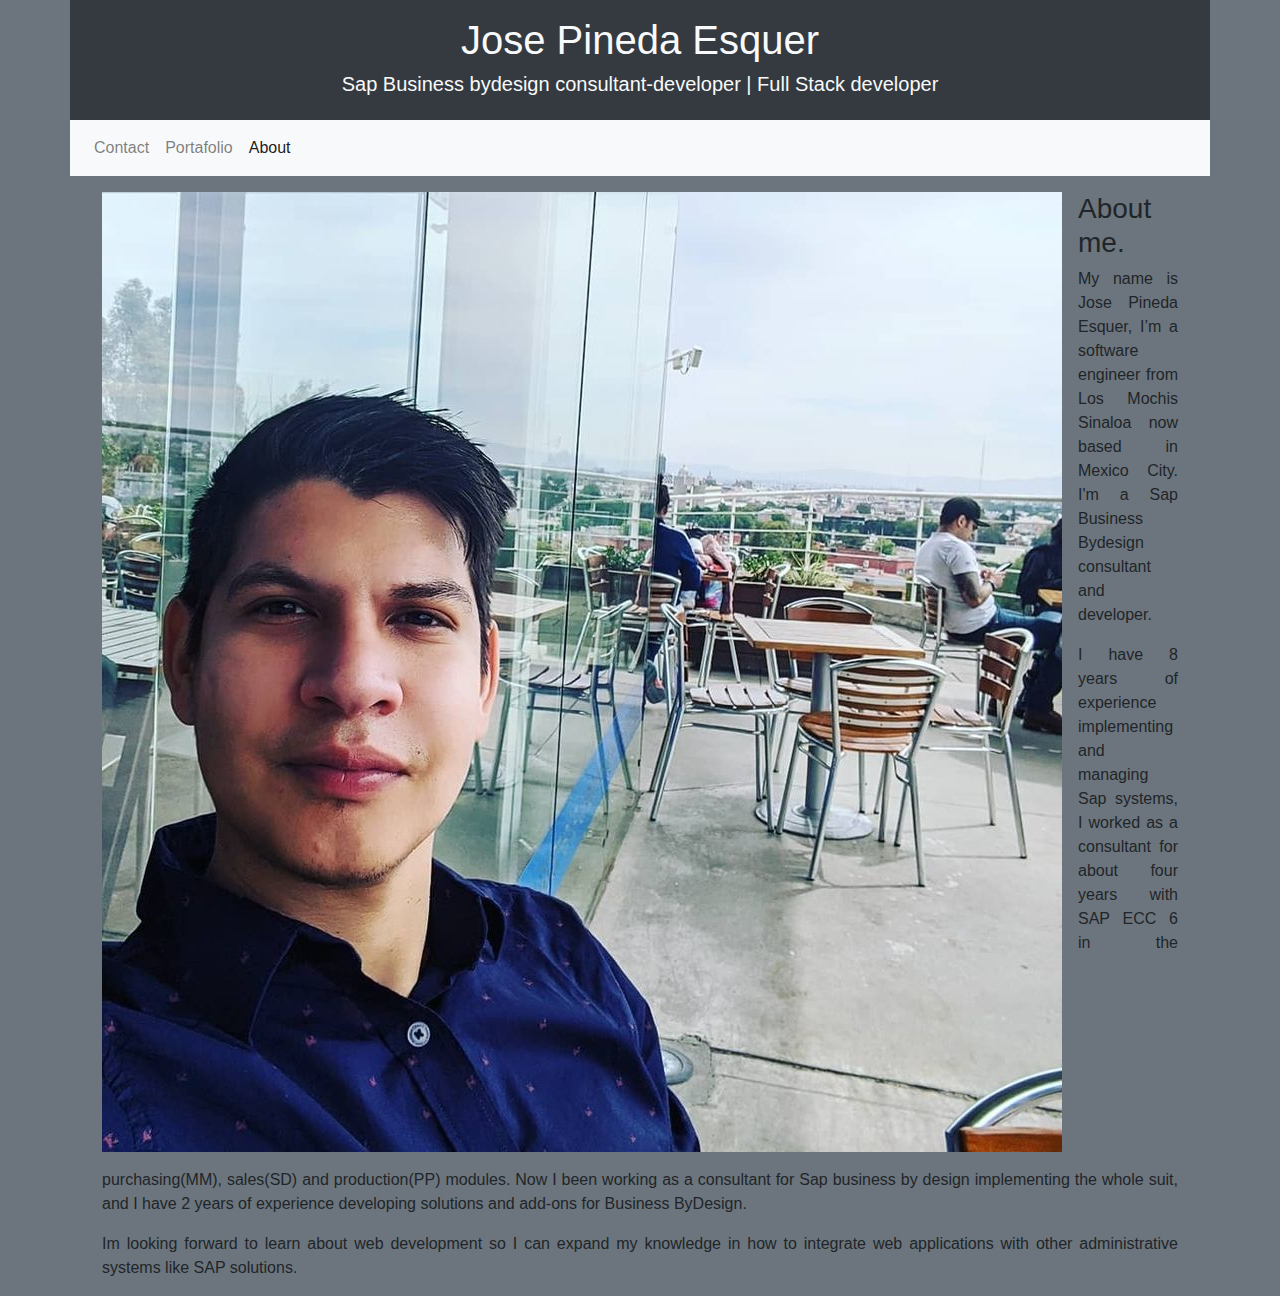
==== index.html @ 9bbe29f5 "Initial commit" ====
<!DOCTYPE html>
<html lang="en">
<head>
    <meta charset="UTF-8">
    <meta name="viewport" content="width=device-width, initial-scale=1.0">
    <title>MyPortapholio</title>
    <link rel="stylesheet" href="img\reset200802.css">
    <link rel="stylesheet" href="https://stackpath.bootstrapcdn.com/bootstrap/4.5.2/css/bootstrap.min.css" integrity="sha384-JcKb8q3iqJ61gNV9KGb8thSsNjpSL0n8PARn9HuZOnIxN0hoP+VmmDGMN5t9UJ0Z" crossorigin="anonymous">
    <link rel="stylesheet" href="Style.css" >
    
</head>

<body class="container bg-secondary">


  <header class="row bg-dark text-center text-light p-3 ">
    <h1 class="col-12">Jose Pineda Esquer</h1>
    <h2 class="h5 col-12">Sap Business bydesign consultant-developer | Full Stack developer</h2>
 </header >

        <nav class="navbar navbar-expand-lg navbar-light bg-light row">
                    
            <div id="navbarSupportedContent">
                <ul class="navbar-nav mr-auto">
                    <li >
                      <a class="nav-link" href="contact.html">Contact <span class="sr-only">(current)</span></a>
                    </li>
                    <li class="nav-item">
                        <a class="nav-link" href="portafolio.html">Portafolio</a>
                    </li>
                    <li class="nav-item active">
                        <a class="nav-link" href="">About<span class="sr-only">(current)</span></a>
                    </li>
                </ul>
            </div>
        </nav>
        

        <section class="row bg-mine" >

          <section class="col-lg-12 col-md-11 col-sm-4 px-3">

                          <div class="d-none d-sm-block d-sm-none d-md-block">
                            
                          </div>  
                        <div>
                           <img src="img\peps.jpg" alt="Me" class="mainpicture p-3 bg-transparent float-left">
                        </div>  
                        <p class="h3 pt-3">About me.</p>
                        <p class="px-3 text-justify">My name is Jose Pineda Esquer, I’m a software engineer from Los Mochis Sinaloa now based in Mexico City. I'm a Sap Business Bydesign consultant and developer.</p>

                        <p class="px-3 text-justify">I have 8 years of experience implementing and managing Sap systems, I worked as a consultant for about four years with SAP ECC 6 in the purchasing(MM), sales(SD) and production(PP) modules. Now I been working as a consultant for Sap business by design implementing the whole suit, and I have 2 years of experience developing solutions and add-ons for Business ByDesign. </p>

                        <p class="px-3 text-justify"> Im looking forward to learn about web development so I can expand my knowledge in how to integrate web applications with other administrative systems like SAP solutions.</p>
                      
                      
                    
           </section>
        
        </section>

   
    
</body>
</html>
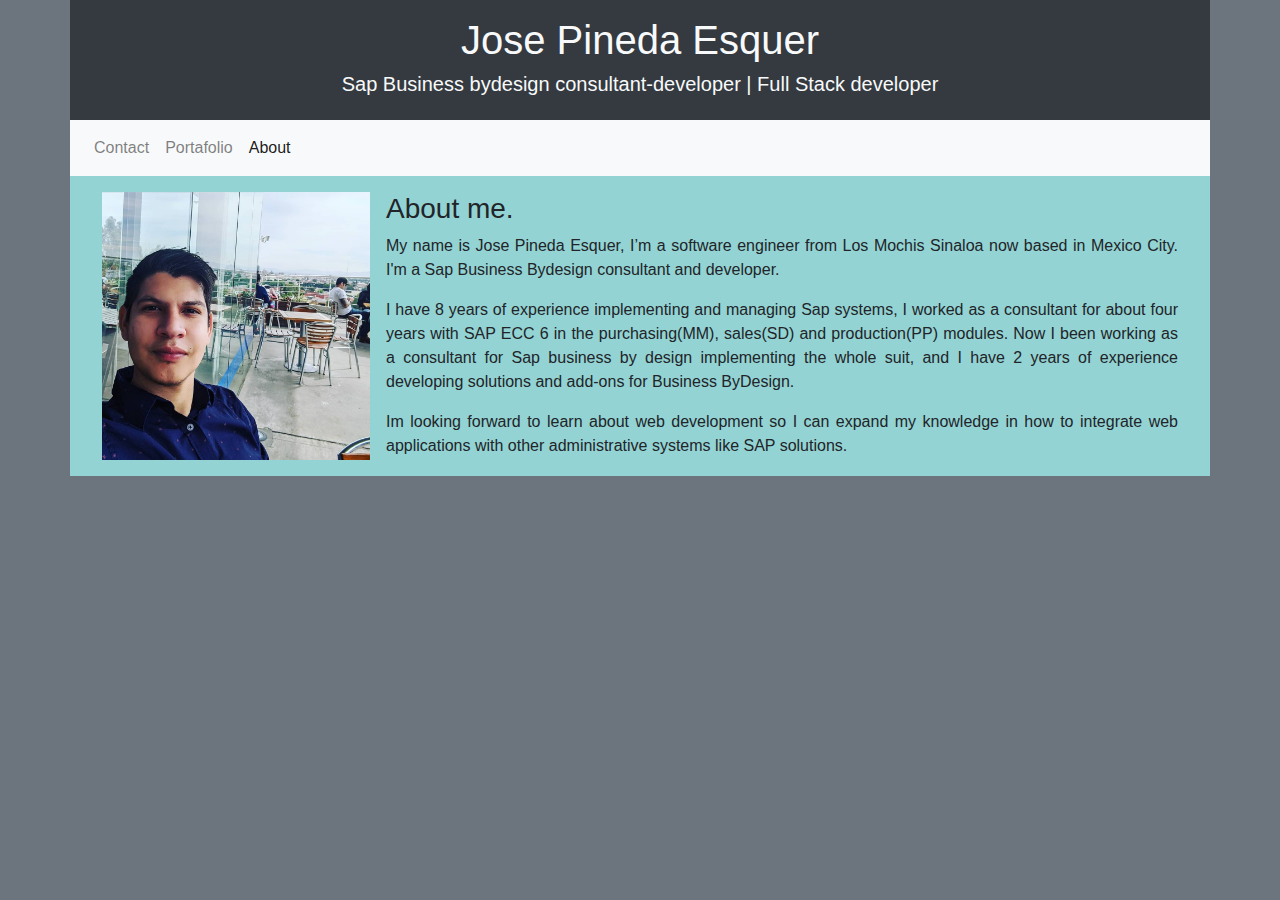
==== commit 065538ff: "fixing main image size" ====
--- a/index.html
+++ b/index.html
@@ -44,7 +44,7 @@
                             
                           </div>  
                         <div>
-                           <img src="img\peps.jpg" alt="Me" class="mainpicture p-3 bg-transparent float-left">
+                           <img src="img\peps.jpg" alt="Me" class=" p-3 bg-transparent float-left mainpicture">
                         </div>  
                         <p class="h3 pt-3">About me.</p>
                         <p class="px-3 text-justify">My name is Jose Pineda Esquer, I’m a software engineer from Los Mochis Sinaloa now based in Mexico City. I'm a Sap Business Bydesign consultant and developer.</p>
--- a/Style.css
+++ b/Style.css
@@ -0,0 +1,25 @@
+
+@import url("https://fonts.googleapis.com/css2?family=Barlow+Condensed:wght@300&display=swap");
+
+.mainpicture{
+
+    width: 300px;
+    
+   margin: 0%;
+   padding: 0%;
+   
+    
+
+}
+
+.bg-mine
+{
+    background-color: rgb(148, 211, 211);
+}
+
+
+
+body{
+
+    overflow: scroll;
+}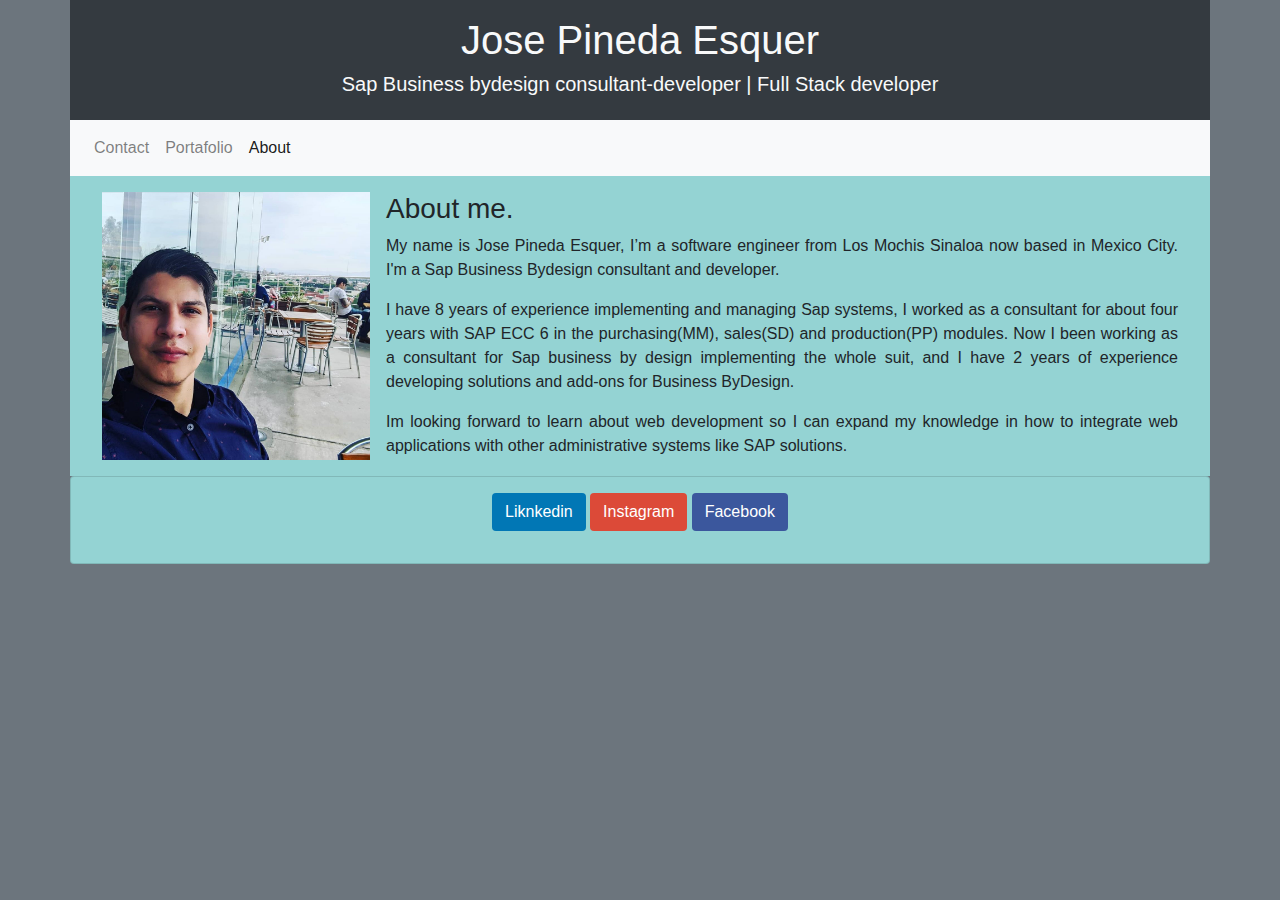
==== commit 84da8e27: "Added social media" ====
--- a/index.html
+++ b/index.html
@@ -4,10 +4,17 @@
     <meta charset="UTF-8">
     <meta name="viewport" content="width=device-width, initial-scale=1.0">
     <title>MyPortapholio</title>
-    <link rel="stylesheet" href="img\reset200802.css">
+    <link rel="stylesheet" href="img/reset200802.css">
     <link rel="stylesheet" href="https://stackpath.bootstrapcdn.com/bootstrap/4.5.2/css/bootstrap.min.css" integrity="sha384-JcKb8q3iqJ61gNV9KGb8thSsNjpSL0n8PARn9HuZOnIxN0hoP+VmmDGMN5t9UJ0Z" crossorigin="anonymous">
     <link rel="stylesheet" href="Style.css" >
+    <!--Buttons for social media-->
     
+    
+    <link href='https://cdnjs.cloudflare.com/ajax/libs/font-awesome/4.0.3/css/font-awesome.css'>
+    
+    
+    <!--Icons-->
+       
 </head>
 
 <body class="container bg-secondary">
@@ -44,7 +51,7 @@
                             
                           </div>  
                         <div>
-                           <img src="img\peps.jpg" alt="Me" class=" p-3 bg-transparent float-left mainpicture">
+                           <img src="img/peps.jpg" alt="Me" class=" p-3 bg-transparent float-left mainpicture">
                         </div>  
                         <p class="h3 pt-3">About me.</p>
                         <p class="px-3 text-justify">My name is Jose Pineda Esquer, I’m a software engineer from Los Mochis Sinaloa now based in Mexico City. I'm a Sap Business Bydesign consultant and developer.</p>
@@ -60,6 +67,26 @@
         </section>
 
    
-    
+        <footer class="row bg-mine text-center text-light p-3 card">
+          <ul>
+
+            <!--Linked in-->
+            <button type="button" class="btn  btn-linkedin">
+              <a href="https://www.linkedin.com/in/jose-pineda-esquer-3943b274/" class="fa fa-linkedin shad">Liknkedin</a>
+            </button>
+            <!--Instagram-->
+             <button type="button" class="btn btn-instagram">
+               <a href="https://www.instagram.com/pepo_pics/?hl=en" class="fa fa-instagram shad">Instagram</a>
+             </button> 
+           
+                  <!--Facebook-->
+              <button type="button" class="btn btn-facebook">
+              <a href="https://www.facebook.com/jose.pineda.9862" class="fa fa-facebook shad">Facebook</a>
+              </button>
+             
+           
+            
+        </ul>
+        </footer>
 </body>
 </html>--- a/img/reset200802.css
+++ b/img/reset200802.css
@@ -0,0 +1,53 @@
+/* http://meyerweb.com/eric/tools/css/reset/ */
+/* v1.0 | 20080212 */
+
+html, body, div, span, applet, object, iframe,
+h1, h2, h3, h4, h5, h6, p, blockquote, pre,
+a, abbr, acronym, address, big, cite, code,
+del, dfn, em, font, img, ins, kbd, q, s, samp,
+small, strike, strong, sub, sup, tt, var,
+b, u, i, center,
+dl, dt, dd, ol, ul, li,
+fieldset, form, label, legend,
+table, caption, tbody, tfoot, thead, tr, th, td {
+	margin: 0;
+	padding: 0;
+	border: 0;
+	outline: 0;
+	font-size: 100%;
+	vertical-align: baseline;
+	background: transparent;
+}
+body {
+	line-height: 1;
+}
+ol, ul {
+	list-style: none;
+}
+blockquote, q {
+	quotes: none;
+}
+blockquote:before, blockquote:after,
+q:before, q:after {
+	content: '';
+	content: none;
+}
+
+/* remember to define focus styles! */
+:focus {
+	outline: 0;
+}
+
+/* remember to highlight inserts somehow! */
+ins {
+	text-decoration: none;
+}
+del {
+	text-decoration: line-through;
+}
+
+/* tables still need 'cellspacing="0"' in the markup */
+table {
+	border-collapse: collapse;
+	border-spacing: 0;
+}
--- a/Style.css
+++ b/Style.css
@@ -22,4 +22,215 @@
 body{
 
     overflow: scroll;
-}+}
+
+/*//////////////////////////////////////////////////*/  
+
+ .stretch-card>.card {
+     width: 100%;
+     min-width: 100%
+ }
+
+ 
+
+ .flex {
+     -webkit-box-flex: 1;
+     -ms-flex: 1 1 auto;
+     flex: 1 1 auto
+ }
+
+ @media (max-width:991.98px) {
+     .padding {
+         padding: 1.5rem
+     }
+ }
+
+ @media (max-width:767.98px) {
+     .padding {
+         padding: 1rem
+     }
+ }
+
+ .padding {
+     padding: 3rem
+ }
+ .card {
+    position: relative;
+    display: flex;
+    flex-direction: column;
+    min-width: 0;
+    word-wrap: break-word;
+        background-clip: border-box;
+    
+    border-radius: 1;
+}
+ .card {
+     box-shadow: none;
+     -webkit-box-shadow: none;
+     -moz-box-shadow: none;
+     -ms-box-shadow: none
+ }
+
+ 
+
+ .card .card-body {
+     padding: 1.25rem 1.75rem
+ }
+
+ .card .card-title {
+     color: #000000;
+     margin-bottom: 0.625rem;
+     text-transform: capitalize;
+     font-size: 0.875rem;
+     font-weight: 500
+ }
+
+ .card .card-description {
+     margin-bottom: .875rem;
+     font-weight: 400;
+     
+ }
+
+ .btn.btn-social-icon {
+     width: 50px;
+     height: 50px;
+     padding: 0
+ }
+
+ .template-demo>.btn {
+     margin-right: 0.5rem !important
+ }
+
+ .template-demo {
+     margin-top: 0.5rem !important
+ }
+
+ .btn.btn-rounded {
+     border-radius: 50px
+ }
+
+ .btn-outline-facebook {
+     border: 1px solid #3b579d;
+     color: #3b579d
+ }
+
+ .btn-outline-facebook:hover {
+     
+     color: #ffffff;
+ }
+
+ .btn-outline-youtube {
+     border: 1px solid #e52d27;
+     color: #e52d27
+ }
+
+ .btn-outline-twitter {
+     border: 1px solid #2caae1;
+     color: #2caae1
+ }
+
+ .btn-outline-dribbble {
+     border: 1px solid #ea4c89;
+     color: #ea4c89
+ }
+
+ .btn-outline-linkedin {
+     border: 1px solid #0177b5;
+     color:white;
+ }
+
+ .btn-outline-instagram {
+     border: 1px solid #dc4a38;
+     color: #dc4a38
+ }
+
+ .btn-outline-twitter:hover {
+     background: #2caae1;
+     color: #ffffff
+ }
+
+ .btn-outline-linkedin:hover {
+     background: #0177b5;
+     color: #ffffff
+ }
+
+ .btn-outline-youtube:hover {
+     background: #e52d27;
+     color: #ffffff
+ }
+
+ .btn-outline-instagram:hover {
+     background: #e52d27;
+     color: #ffffff
+ }
+
+ .btn-facebook {
+     background: #3b579d;
+     color: #ffffff
+ }
+
+ .btn-youtube {
+     background: #e52d27;
+     color: #ffffff
+ }
+
+ .btn-twitter {
+     background: #2caae1;
+     color: #ffffff
+ }
+
+ .btn-dribbble {
+     background: #ea4c89;
+     color: #ffffff
+ }
+
+ .btn-linkedin {
+     background: #0177b5;
+     color: #ffffff
+ }
+
+ .btn-instagram {
+     background: #dc4a38;
+     color: #ffffff
+ }
+
+ .btn-facebook:hover,
+ .btn-facebook:focus {
+     background: #2d4278;
+     color: #ffffff
+ }
+
+ .btn-youtube:hover,
+ .btn-youtube:focus {
+     background: #c21d17;
+     color: #ffffff
+ }
+
+ .btn-twitter:hover,
+ .btn-twitter:focus {
+     background: #1b8dbf;
+     color: #ffffff
+ }
+
+ .btn-dribbble:hover,
+ .btn-dribbble:focus {
+     background: #e51e6b;
+     color: #ffffff
+ }
+
+ .btn-linkedin:hover,
+ .btn-linkedin:focus {
+     background: #015682;
+     color: #ffffff
+ }
+
+ .btn-instagram:hover,
+ .btn-instagram:focus {
+     background: #bf3322;
+     color: #ffffff
+ }
+
+ .shad{
+    text-shadow: 2px 2p black;
+    color: white;
+ }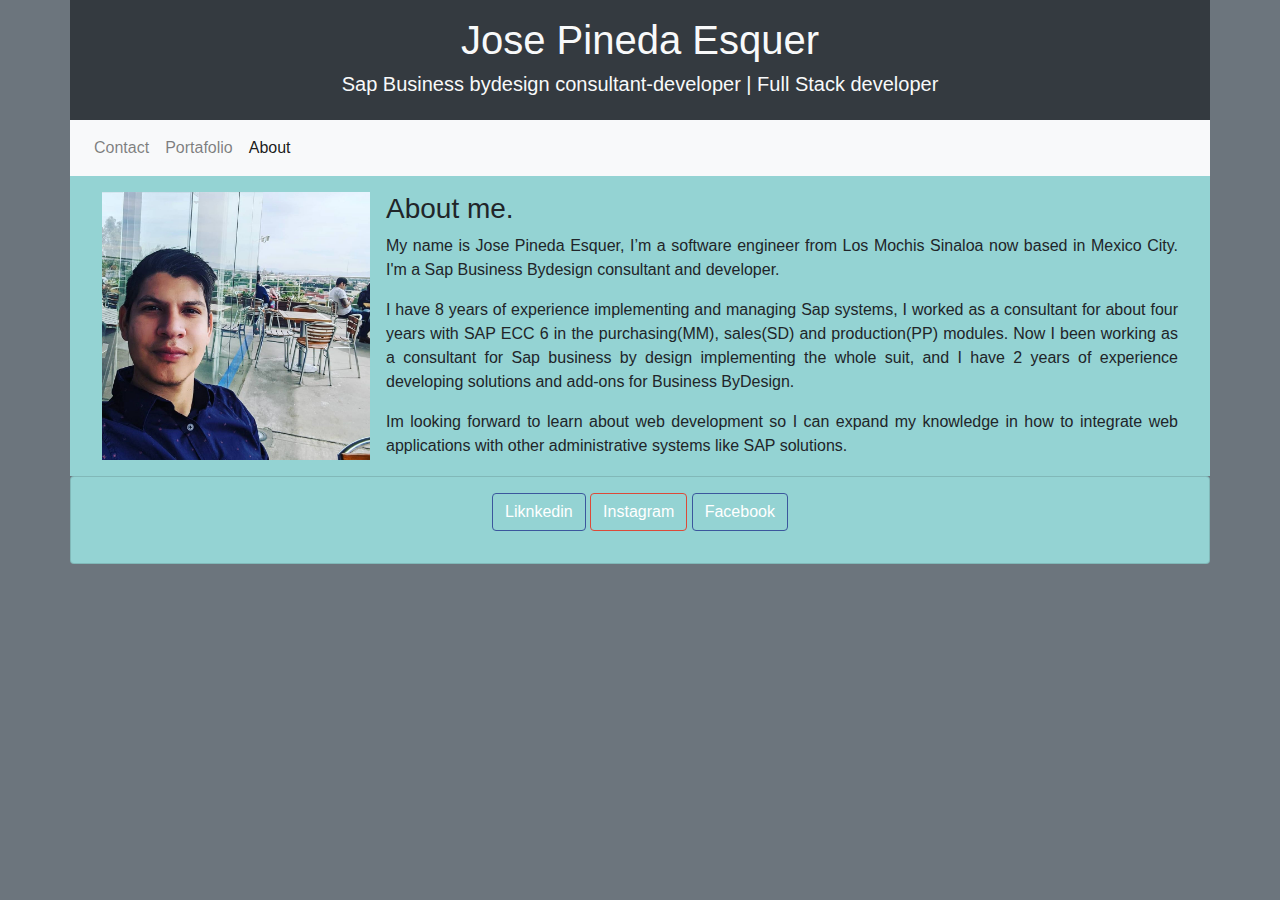
==== commit 7a85218a: "fixed footer labels" ====
--- a/index.html
+++ b/index.html
@@ -7,13 +7,6 @@
     <link rel="stylesheet" href="img/reset200802.css">
     <link rel="stylesheet" href="https://stackpath.bootstrapcdn.com/bootstrap/4.5.2/css/bootstrap.min.css" integrity="sha384-JcKb8q3iqJ61gNV9KGb8thSsNjpSL0n8PARn9HuZOnIxN0hoP+VmmDGMN5t9UJ0Z" crossorigin="anonymous">
     <link rel="stylesheet" href="Style.css" >
-    <!--Buttons for social media-->
-    
-    
-    <link href='https://cdnjs.cloudflare.com/ajax/libs/font-awesome/4.0.3/css/font-awesome.css'>
-    
-    
-    <!--Icons-->
        
 </head>
 
@@ -70,19 +63,19 @@
         <footer class="row bg-mine text-center text-light p-3 card">
           <ul>
 
-            <!--Linked in-->
-            <button type="button" class="btn  btn-linkedin">
-              <a href="https://www.linkedin.com/in/jose-pineda-esquer-3943b274/" class="fa fa-linkedin shad">Liknkedin</a>
-            </button>
+            
+            
+              <a href="https://www.linkedin.com/in/jose-pineda-esquer-3943b274/" class="btn btn-outline-facebook shad">Liknkedin</a>
+           
             <!--Instagram-->
-             <button type="button" class="btn btn-instagram">
-               <a href="https://www.instagram.com/pepo_pics/?hl=en" class="fa fa-instagram shad">Instagram</a>
-             </button> 
+             
+               <a href="https://www.instagram.com/pepo_pics/?hl=en" class="btn btn-outline-instagram shad">Instagram</a>
+             
            
                   <!--Facebook-->
-              <button type="button" class="btn btn-facebook">
-              <a href="https://www.facebook.com/jose.pineda.9862" class="fa fa-facebook shad">Facebook</a>
-              </button>
+              
+              <a href="https://www.facebook.com/jose.pineda.9862" class=" btn btn-outline-facebook fa fa-facebook shad">Facebook</a>
+              
              
            
             
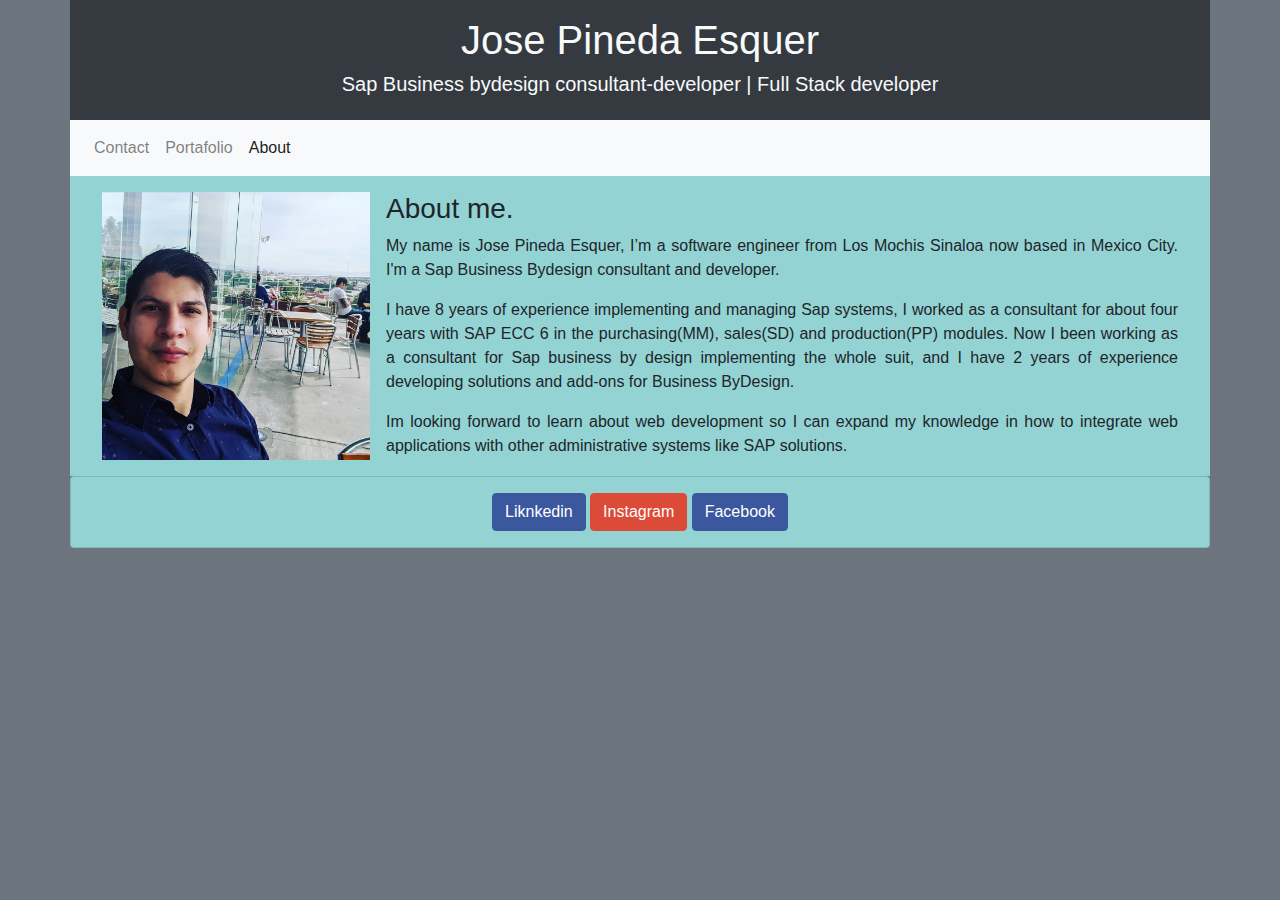
==== commit c9284b94: "Changed labels <lu> for <div> in footer" ====
--- a/index.html
+++ b/index.html
@@ -61,7 +61,7 @@
 
    
         <footer class="row bg-mine text-center text-light p-3 card">
-          <ul>
+          <div>
 
             
             
@@ -79,7 +79,7 @@
              
            
             
-        </ul>
+          </div>
         </footer>
 </body>
 </html>--- a/Style.css
+++ b/Style.css
@@ -111,7 +111,7 @@
 
  .btn-outline-facebook {
      border: 1px solid #3b579d;
-     color: #3b579d
+     background-color: #3b579d;
  }
 
  .btn-outline-facebook:hover {
@@ -141,7 +141,7 @@
 
  .btn-outline-instagram {
      border: 1px solid #dc4a38;
-     color: #dc4a38
+     background-color: #dc4a38;
  }
 
  .btn-outline-twitter:hover {
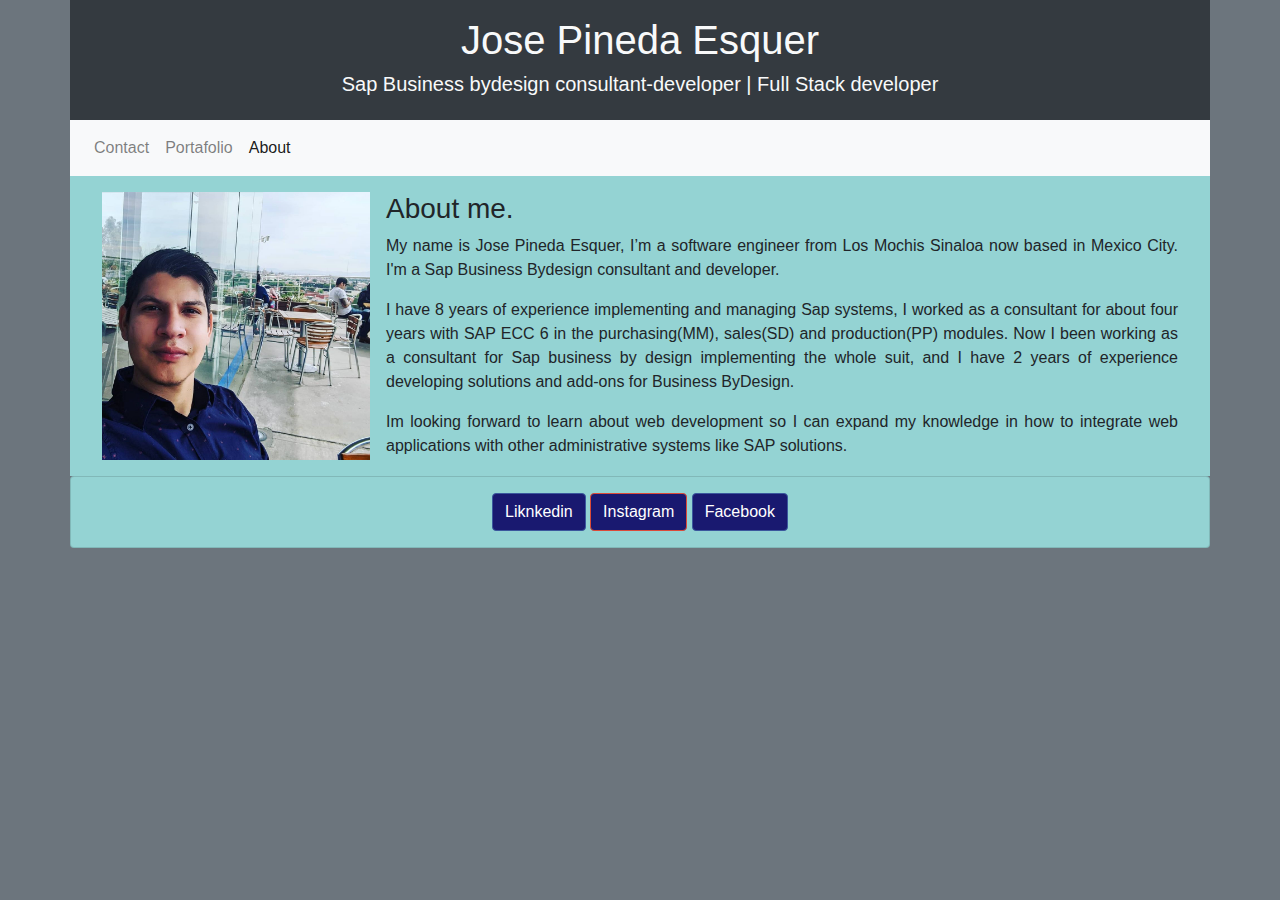
==== commit 33fdb640: "Changing section label without headers for div" ====
--- a/index.html
+++ b/index.html
@@ -36,9 +36,9 @@
         </nav>
         
 
-        <section class="row bg-mine" >
+        <div class="row bg-mine" >
 
-          <section class="col-lg-12 col-md-11 col-sm-4 px-3">
+          <div class="col-lg-12 col-md-11 col-sm-4 px-3">
 
                           <div class="d-none d-sm-block d-sm-none d-md-block">
                             
@@ -55,9 +55,9 @@
                       
                       
                     
-           </section>
+                      </div>
         
-        </section>
+          </div>
 
    
         <footer class="row bg-mine text-center text-light p-3 card">
--- a/Style.css
+++ b/Style.css
@@ -233,4 +233,5 @@
  .shad{
     text-shadow: 2px 2p black;
     color: white;
+    background-color: midnightblue;
  }